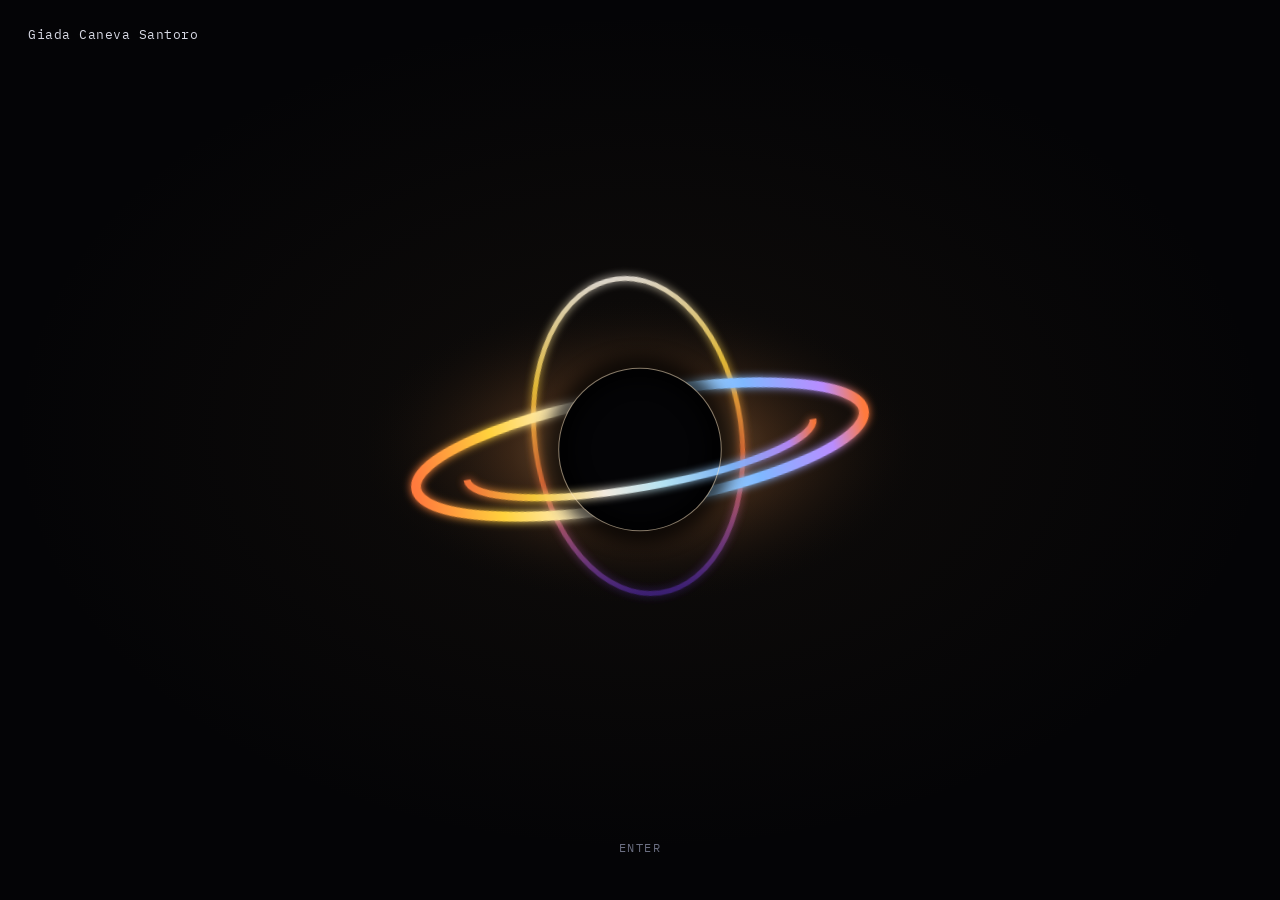
==== index.html @ 5d3ca738 "New hero landing page and explore page" ====
<!doctype html>
<html lang="en">
<head>
<meta charset="utf-8">
<meta name="viewport" content="width=device-width, initial-scale=1">
<title>Giada Caneva Santoro</title>
<meta name="description" content="Giada Caneva Santoro — postdoctoral researcher, Niels Bohr Institute. Black holes and gravitational waves.">
<link rel="stylesheet" href="https://fonts.googleapis.com/css2?family=Fraunces:ital,opsz,wght@0,9..144,380;0,9..144,560;1,9..144,420;1,9..144,500&family=IBM+Plex+Sans:wght@400;500;600&family=IBM+Plex+Mono:wght@400;500&display=swap">
<link rel="stylesheet" href="assets/hero.css">
</head>
<body>
<div class="hero-page">

  <a class="hero-name" href="about.html">Giada Caneva Santoro</a>

  <div class="hero-stage">
    <a class="hero-link" href="explore.html" aria-label="Enter the site">
      <svg viewBox="0 0 900 620" xmlns="http://www.w3.org/2000/svg">
        <defs>
          <linearGradient id="spec1" x1="0%" y1="0%" x2="100%" y2="0%">
            <stop offset="0%"  stop-color="#ff7a3d"/>
            <stop offset="18%" stop-color="#ffd23d"/>
            <stop offset="38%" stop-color="#fff7ea"/>
            <stop offset="55%" stop-color="#bdeeff"/>
            <stop offset="75%" stop-color="#7fb8ff"/>
            <stop offset="92%" stop-color="#b98cff"/>
            <stop offset="100%" stop-color="#ff7a3d"/>
          </linearGradient>
          <linearGradient id="spec2" x1="0%" y1="0%" x2="0%" y2="100%">
            <stop offset="0%"  stop-color="#fff7ea"/>
            <stop offset="30%" stop-color="#ffd23d"/>
            <stop offset="60%" stop-color="#ff7a3d"/>
            <stop offset="100%" stop-color="#7a3dff" stop-opacity="0.4"/>
          </linearGradient>
          <radialGradient id="haze" cx="50%" cy="50%" r="50%">
            <stop offset="0%" stop-color="#ffdca0" stop-opacity="0.55"/>
            <stop offset="45%" stop-color="#ff9a4d" stop-opacity="0.18"/>
            <stop offset="100%" stop-color="#000000" stop-opacity="0"/>
          </radialGradient>
          <filter id="glow" x="-100%" y="-100%" width="300%" height="300%">
            <feGaussianBlur stdDeviation="6" result="b1"/>
            <feMerge><feMergeNode in="b1"/><feMergeNode in="SourceGraphic"/></feMerge>
          </filter>
          <filter id="glowSoft" x="-100%" y="-100%" width="300%" height="300%">
            <feGaussianBlur stdDeviation="14"/>
          </filter>
        </defs>

        <ellipse cx="450" cy="310" rx="420" ry="230" fill="url(#haze)"/>

        <g class="hero-spin">
          <g transform="rotate(-8 450 310)">
            <ellipse cx="450" cy="290" rx="150" ry="230" fill="none"
              stroke="url(#spec2)" stroke-width="7" opacity="0.85" filter="url(#glow)"/>
          </g>
          <g transform="rotate(-10 450 310)">
            <ellipse cx="450" cy="310" rx="330" ry="80" fill="none"
              stroke="url(#spec1)" stroke-width="14" filter="url(#glow)"/>
          </g>
          <circle cx="450" cy="310" r="118" fill="#040406"/>
          <circle cx="450" cy="310" r="118" fill="none" stroke="#040406" stroke-width="30" filter="url(#glowSoft)" opacity="0.9"/>
          <g transform="rotate(-10 450 310)">
            <path d="M 195 310 A 255 55 0 0 0 705 310" fill="none"
              stroke="url(#spec1)" stroke-width="10" filter="url(#glow)" opacity="0.95"/>
          </g>
          <circle cx="450" cy="310" r="118" fill="none" stroke="#ffe9c7" stroke-width="1.5" opacity="0.5"/>
        </g>
      </svg>
    </a>
  </div>

  <p class="hero-hint">Enter</p>
</div>
</body>
</html>
---- assets/hero.css ----
/* ============================================================
   Hero / visual pages — landing (index.html) and explore.html
   Dark, full-bleed, minimal. Separate from assets/style.css,
   which still styles the text pages (about, research, publications, talks).
   ============================================================ */

@media (prefers-color-scheme: light){
  :root{ color-scheme: dark; }
}

*{ box-sizing:border-box; }
html,body{
  margin:0; height:100%; background:#040406; color:#eef0f6;
  font-family:"IBM Plex Sans", system-ui, sans-serif;
}

.hero-page{
  min-height:100vh; display:flex; flex-direction:column;
  background:
    radial-gradient(ellipse 900px 600px at 50% 48%, rgba(120,90,50,0.10), transparent 70%),
    #040406;
}

.hero-name{
  position:fixed; top:26px; left:28px; z-index:5;
  font-family:"IBM Plex Mono", monospace; font-size:13px; letter-spacing:.04em;
  color:#d7d9e4; text-decoration:none;
}
.hero-name:hover{ color:#ffd9a8; }

.hero-stage{
  flex:1; display:flex; align-items:center; justify-content:center;
  min-height:100vh; padding:40px 20px;
}
.hero-link{ display:block; line-height:0; }
.hero-link svg{ width:min(72vw, 620px); height:auto; }
.hero-spin{ transform-origin:450px 310px; animation:spin 90s linear infinite; }
@media (prefers-reduced-motion: reduce){ .hero-spin{ animation:none; } }
@keyframes spin{ to{ transform:rotate(360deg); } }

.hero-hint{
  position:absolute; bottom:34px; left:50%; transform:translateX(-50%);
  font-family:"IBM Plex Mono", monospace; font-size:11.5px; letter-spacing:.12em;
  text-transform:uppercase; color:#6b6f82;
}

/* ---- Explore page ---- */
.explore-page{ min-height:100vh; padding:100px 28px 60px; }
.explore-head{ max-width:720px; margin:0 auto 56px; text-align:center; }
.explore-eyebrow{
  font-family:"IBM Plex Mono", monospace; font-size:12px; letter-spacing:.1em;
  text-transform:uppercase; color:#8b90a6; margin:0 0 10px;
}
.explore-title{
  font-family:"Fraunces", Georgia, serif; font-weight:560; font-size:clamp(1.6rem,3.6vw,2.2rem);
  margin:0; color:#f2f3f8;
}

.tile-row{
  display:flex; flex-wrap:wrap; gap:28px; justify-content:center;
  max-width:1040px; margin:0 auto;
}
.tile{
  width:300px; padding:26px 22px 22px; border-radius:16px;
  background:rgba(255,255,255,0.02); border:1px solid rgba(255,255,255,0.07);
  text-decoration:none; color:#eef0f6; text-align:center;
  transition:border-color .2s ease, background .2s ease, transform .2s ease;
}
.tile:hover{ border-color:rgba(255,220,170,0.35); background:rgba(255,255,255,0.045); transform:translateY(-2px); }
.tile svg{ width:100%; height:auto; display:block; }
.tile-label{
  margin-top:14px; font-family:"IBM Plex Sans"; font-weight:600; font-size:15px;
}
.tile-sub{
  margin-top:4px; font-family:"IBM Plex Sans"; font-size:12.5px; color:#9297ab;
}

.explore-foot{
  max-width:1040px; margin:64px auto 0; padding-top:22px;
  border-top:1px solid rgba(255,255,255,0.08);
  display:flex; flex-wrap:wrap; gap:18px; justify-content:center;
  font-family:"IBM Plex Mono", monospace; font-size:12.5px;
}
.explore-foot a{ color:#9297ab; text-decoration:none; }
.explore-foot a:hover{ color:#ffd9a8; }

@media (max-width:520px){
  .hero-stage{ padding:24px 12px; }
}
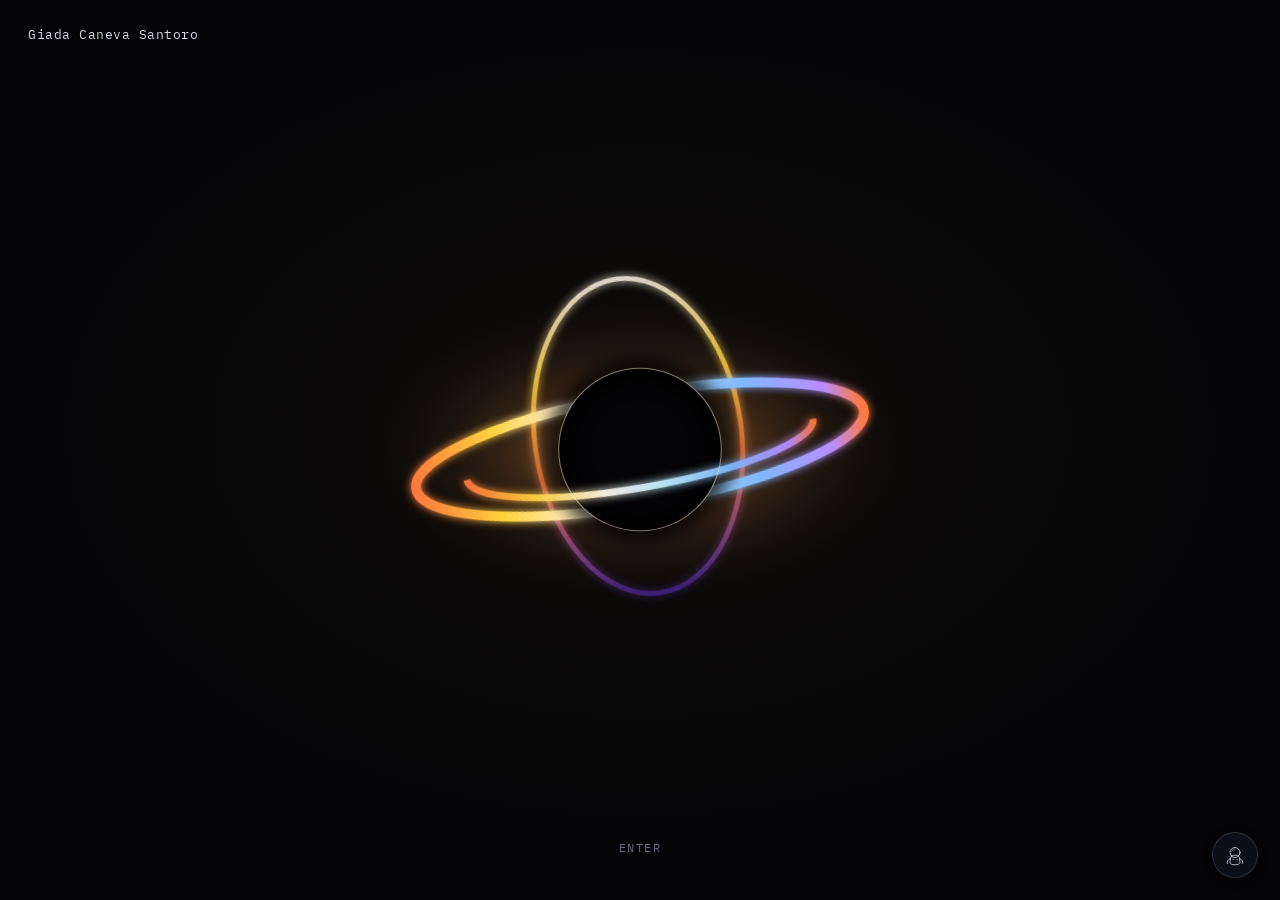
==== commit caf40af4: "secret link" ====
--- a/index.html
+++ b/index.html
@@ -6,7 +6,7 @@
 <title>Giada Caneva Santoro</title>
 <meta name="description" content="Giada Caneva Santoro — postdoctoral researcher, Niels Bohr Institute. Black holes and gravitational waves.">
 <link rel="stylesheet" href="https://fonts.googleapis.com/css2?family=Fraunces:ital,opsz,wght@0,9..144,380;0,9..144,560;1,9..144,420;1,9..144,500&family=IBM+Plex+Sans:wght@400;500;600&family=IBM+Plex+Mono:wght@400;500&display=swap">
-<link rel="stylesheet" href="assets/hero.css">
+<link rel="stylesheet" href="assets/hero.css?v=20261014">
 </head>
 <body>
 <div class="hero-page">
@@ -71,5 +71,62 @@
 
   <p class="hero-hint">Enter</p>
 </div>
+<div class="astro-widget" id="astro-widget">
+  <button type="button" class="astro-btn" id="astro-btn" aria-expanded="false" aria-label="Site visitors">
+    <svg class="astro-icon" viewBox="0 0 48 48" fill="none" stroke="currentColor" stroke-width="1.7" stroke-linecap="round" stroke-linejoin="round" aria-hidden="true">
+      <circle cx="24" cy="19" r="10"/>
+      <path d="M16.5,17 C18,13.5 20.5,12 24,12" opacity=".55"/>
+      <path d="M15,30 C15,26.5 19,24.5 24,24.5 C29,24.5 33,26.5 33,30 L34,39 C34,41.8 30,43.5 24,43.5 C18,43.5 14,41.8 14,39 Z"/>
+      <path d="M15,31 C10,33 7.5,37 8.5,41"/>
+      <path d="M33,31 C38,33 40.5,37 39.5,41"/>
+      <circle cx="20" cy="33" r="1.3" fill="currentColor" stroke="none" opacity=".8"/>
+      <circle cx="28" cy="33" r="1.3" fill="currentColor" stroke="none" opacity=".8"/>
+    </svg>
+  </button>
+  <div class="astro-panel" id="astro-panel" aria-hidden="true">
+    <p class="astro-count" id="astro-count" aria-live="polite">counting infalling astronauts&hellip;</p>
+    <a class="astro-link" href="https://giadacanevasantoro.goatcounter.com" target="_blank" rel="noopener">See where they're from &rarr;</a>
+  </div>
+</div>
+<script>
+(function(){
+  var btn = document.getElementById('astro-btn');
+  var panel = document.getElementById('astro-panel');
+  var countEl = document.getElementById('astro-count');
+  var open = false, loaded = false;
+
+  function setOpen(v){
+    open = v;
+    panel.classList.toggle('is-open', open);
+    panel.setAttribute('aria-hidden', open ? 'false' : 'true');
+    btn.setAttribute('aria-expanded', open ? 'true' : 'false');
+    if (open && !loaded) loadCount();
+  }
+  function loadCount(){
+    loaded = true;
+    fetch('https://giadacanevasantoro.goatcounter.com/counter/TOTAL.json')
+      .then(function(r){ if(!r.ok) throw new Error('bad'); return r.json(); })
+      .then(function(data){
+        var n = data && data.count;
+        countEl.innerHTML = n
+          ? '<span class="n">' + n + '</span> infalling astronauts have crossed the horizon'
+          : 'The counter is still waking up.';
+      })
+      .catch(function(){
+        countEl.textContent = 'The counter is still waking up — check back soon.';
+        loaded = false;
+      });
+  }
+  btn.addEventListener('click', function(e){ e.stopPropagation(); setOpen(!open); });
+  document.addEventListener('click', function(e){
+    if (open && !e.target.closest('#astro-widget')) setOpen(false);
+  });
+  document.addEventListener('keydown', function(e){
+    if (e.key === 'Escape' && open) setOpen(false);
+  });
+})();
+</script>
+<script data-goatcounter="https://giadacanevasantoro.goatcounter.com/count"
+        async src="//gc.zgo.at/count.js"></script>
 </body>
 </html>
--- a/assets/hero.css
+++ b/assets/hero.css
@@ -87,3 +87,229 @@
 @media (max-width:520px){
   .hero-stage{ padding:24px 12px; }
 }
+
+/* ---- About page: 3D light-cone career timeline ---- */
+.about-page{
+  min-height:100vh; padding:24px;
+  display:flex; align-items:center; justify-content:center;
+}
+.cone-stage{
+  position:relative; width:100%; max-width:900px; min-height:640px;
+  display:flex; align-items:center; justify-content:center;
+}
+.blob{ position:absolute; border-radius:50%; filter:blur(70px); pointer-events:none; }
+.blob-amber{ width:34vmin; height:34vmin; max-width:360px; max-height:360px; top:2%; right:12%; background:radial-gradient(circle, rgba(255,170,90,0.5), transparent 70%); }
+.blob-violet{ width:38vmin; height:38vmin; max-width:420px; max-height:420px; bottom:0%; left:14%; background:radial-gradient(circle, rgba(120,100,255,0.4), transparent 70%); }
+.blob-cyan{ width:24vmin; height:24vmin; max-width:260px; max-height:260px; top:34%; right:2%; background:radial-gradient(circle, rgba(100,220,220,0.3), transparent 70%); }
+
+.cone-wrap{ position:relative; width:min(86vw,420px); aspect-ratio:420/640; }
+.cone-wrap svg{ position:absolute; inset:0; width:100%; height:100%; overflow:visible; }
+.wmesh{ stroke:#bfe3ff; stroke-width:0.6; opacity:0.28; }
+.wrim{ stroke:#eaf4ff; stroke-width:1.4; opacity:0.7; }
+.waccent{ stroke:#8fd8ff; stroke-width:1.6; opacity:0.85; }
+
+.worldline{
+  position:absolute; left:50%; top:8%; bottom:5%; width:1px;
+  background:linear-gradient(180deg, transparent, rgba(255,255,255,0.35) 15%, rgba(255,255,255,0.5) 50%, rgba(255,255,255,0.35) 85%, transparent);
+}
+.pt{ position:absolute; display:flex; align-items:center; gap:10px; font-family:"IBM Plex Mono", monospace; color:#eef0f6; }
+.pt .dot{ width:7px; height:7px; border-radius:50%; background:#ffe9c7; box-shadow:0 0 10px 2px rgba(255,220,170,0.7); flex:none; }
+.pt .lbl{ font-size:12px; line-height:1.35; white-space:nowrap; }
+.pt .lbl b{ display:block; font-family:"IBM Plex Sans",sans-serif; font-weight:600; font-size:13px; }
+.pt-now{ top:51.5%; left:52%; transform:translate(0,-50%); }
+.pt-now .dot{ width:10px; height:10px; background:#fff; box-shadow:0 0 16px 4px rgba(255,255,255,0.85); }
+.pt-phd{ top:64.1%; right:52%; left:auto; transform:translate(0,-50%); flex-direction:row-reverse; }
+.pt-phd .lbl{ text-align:right; }
+.pt-master{ top:76.6%; left:52%; transform:translate(0,-50%); }
+.pt-bsc{ top:89.1%; right:52%; left:auto; transform:translate(0,-50%); flex-direction:row-reverse; }
+.pt-bsc .lbl{ text-align:right; }
+
+.about-links{
+  position:fixed; bottom:30px; left:50%; transform:translateX(-50%);
+  display:flex; flex-wrap:wrap; gap:10px; justify-content:center; max-width:90vw;
+}
+.about-links a{
+  font-family:"IBM Plex Mono", monospace; font-size:12.5px; color:#c7cad6;
+  border:1px solid rgba(255,255,255,0.14); border-radius:999px; padding:6px 13px; text-decoration:none;
+}
+.about-links a:hover{ color:#ffd9a8; border-color:rgba(255,217,168,0.4); }
+
+@media (max-width:560px){
+  .cone-stage{ min-height:560px; }
+  .pt .lbl{ font-size:10.5px; white-space:normal; max-width:150px; line-height:1.35; }
+  .pt .lbl b{ font-size:12px; }
+  .pt-now .lbl{ max-width:168px; }
+}
+
+
+.about-nav-links{
+  position:fixed; top:26px; right:28px; z-index:5;
+  display:flex; gap:18px;
+  font-family:"IBM Plex Mono", monospace; font-size:12.5px; letter-spacing:.02em;
+}
+.about-nav-links a{ color:#9297ab; text-decoration:none; }
+.about-nav-links a:hover{ color:#ffd9a8; }
+@media (max-width:520px){
+  .about-nav-links{ display:none; }
+}
+
+/* ---- Inside the Horizon (hidden interests page) ---- */
+.sr-only{
+  position:absolute; width:1px; height:1px; padding:0; margin:-1px;
+  overflow:hidden; clip:rect(0,0,0,0); white-space:nowrap; border:0;
+}
+.horizon-stage{
+  flex:1; min-height:100vh; width:100%;
+  display:flex; flex-direction:column; align-items:center; justify-content:center;
+  gap:30px; padding:110px 24px 60px;
+}
+.horizon-eyebrow{
+  margin:0; font-family:"IBM Plex Mono", monospace; font-size:12px; letter-spacing:.14em;
+  text-transform:uppercase; color:#666c82;
+}
+.horizon-caption{
+  min-height:1.4em; margin:0; max-width:440px; text-align:center;
+  font-family:"IBM Plex Mono", monospace; font-size:13px; letter-spacing:.01em;
+  color:#c7cad6; opacity:0; transform:translateY(4px);
+  transition:opacity .3s ease, transform .3s ease;
+}
+.horizon-caption.is-visible{ opacity:1; transform:translateY(0); }
+
+/* ---- Rotating topic cube + blob (Inside the Horizon) ---- */
+:root{ --cube-size:220px; }
+.cube-scene{
+  position:relative; width:var(--cube-size); height:var(--cube-size);
+  margin:10px 0 6px; transition:opacity .35s ease, transform .35s ease;
+}
+.cube-scene.is-hidden{ opacity:0; transform:scale(.92); pointer-events:none; position:absolute; }
+
+.horizon-blob{
+  position:absolute; inset:-42%; z-index:0; pointer-events:none; opacity:.85;
+  animation: hz-blob-pulse 10s ease-in-out infinite, hz-blob-hue 20s linear infinite;
+}
+.blob-svg{ width:100%; height:100%; overflow:visible; }
+@keyframes hz-blob-pulse{ 0%,100%{ transform:scale(1) rotate(0deg); } 50%{ transform:scale(1.08) rotate(6deg); } }
+@keyframes hz-blob-hue{ from{ filter:hue-rotate(0deg); } to{ filter:hue-rotate(360deg); } }
+
+.cube-perspective{
+  position:relative; z-index:1; width:100%; height:100%;
+  perspective:900px;
+}
+.cube{
+  position:relative; width:100%; height:100%; transform-style:preserve-3d;
+  animation:hz-cube-spin 24s linear infinite;
+}
+.cube:hover{ animation-play-state:paused; }
+@keyframes hz-cube-spin{
+  from{ transform:rotateX(-16deg) rotateY(0deg); }
+  to{   transform:rotateX(-16deg) rotateY(360deg); }
+}
+.cube-face{
+  position:absolute; inset:0; width:100%; height:100%;
+  display:flex; flex-direction:column; align-items:center; justify-content:center; gap:8px;
+  border:1px solid rgba(223,230,242,0.32); background:rgba(255,255,255,0.02);
+  color:#dfe6f2; font:inherit; cursor:default;
+}
+button.cube-face{ cursor:pointer; -webkit-tap-highlight-color:transparent; }
+button.cube-face:hover, button.cube-face:focus-visible{
+  background:rgba(255,255,255,0.05); border-color:rgba(255,217,168,0.4); outline:none;
+}
+.face-icon{ width:34px; height:34px; overflow:visible; }
+.face-label{
+  font-family:"IBM Plex Mono", monospace; font-size:11px; letter-spacing:.06em;
+  text-transform:uppercase; color:#9297ab;
+}
+.face-front { transform: translateZ(calc(var(--cube-size) / 2)); }
+.face-back  { transform: rotateY(180deg) translateZ(calc(var(--cube-size) / 2)); }
+.face-right { transform: rotateY(90deg) translateZ(calc(var(--cube-size) / 2)); }
+.face-left  { transform: rotateY(-90deg) translateZ(calc(var(--cube-size) / 2)); }
+.face-top   { transform: rotateX(90deg) translateZ(calc(var(--cube-size) / 2)); }
+.face-bottom{ transform: rotateX(-90deg) translateZ(calc(var(--cube-size) / 2)); }
+
+@media (prefers-reduced-motion: reduce){
+  .cube{ animation:none; transform:rotateX(-16deg) rotateY(-28deg); }
+  .horizon-blob{ animation:none; }
+}
+@media (max-width:520px){
+  :root{ --cube-size:170px; }
+}
+
+/* ---- Layers-of-spacetime reveal (music face) ---- */
+.layers-scene{
+  position:relative; width:min(94vw,520px); aspect-ratio:480/340;
+  color:#c7cad6; opacity:0; pointer-events:none;
+  transition:opacity .35s ease;
+}
+.layers-scene.is-open{ opacity:1; pointer-events:auto; }
+.layers-svg{ position:absolute; inset:0; width:100%; height:100%; overflow:visible; }
+.layers-close{
+  position:absolute; top:-2px; left:0; z-index:2;
+  background:none; border:none; padding:6px 0; cursor:pointer;
+  font-family:"IBM Plex Mono", monospace; font-size:12.5px; color:#9297ab;
+}
+.layers-close:hover{ color:#ffd9a8; }
+
+.box-edge{ stroke-dasharray:1; stroke-dashoffset:1; opacity:.55; transition:stroke-dashoffset .8s ease; }
+.layers-scene.is-open .box-edge{ stroke-dashoffset:0; }
+
+.layer{ opacity:0; transition:opacity .5s ease; }
+.layers-scene.is-open .layer{ opacity:1; }
+.layer-line{ stroke-linecap:round; }
+.layers-scene.is-open .layer{ animation:hz-vibrate 2.8s ease-in-out infinite; }
+
+@keyframes hz-vibrate{
+  0%,100%{ transform:translateY(0) scaleX(1); }
+  50%{ transform:translateY(-1.6px) scaleX(1.01); }
+}
+
+.layer-label{
+  position:absolute; text-align:left; transform:translate(4px,-50%);
+  font-family:"IBM Plex Mono", monospace; font-size:11.5px; line-height:1.35; color:#dfe6f2;
+  opacity:0; transition:opacity .45s ease;
+}
+.layer-label b{ display:block; font-family:"IBM Plex Sans", sans-serif; font-weight:600; font-size:12.5px; color:#f2f3f8; }
+.layers-scene.is-open .layer-label{ opacity:1; }
+.ly-1{ left:70.8%; top:70.6%; transition-delay:.5s; }
+.ly-2{ left:70.8%; top:55.9%; transition-delay:.68s; }
+.ly-3{ left:70.8%; top:41.2%; transition-delay:.86s; }
+.ly-4{ left:70.8%; top:26.5%; transition-delay:1.04s; }
+
+@media (prefers-reduced-motion: reduce){
+  .layers-scene, .box-edge, .layer, .layer-label{ transition:none !important; animation:none !important; }
+  .layers-scene.is-open .box-edge{ stroke-dashoffset:0; }
+  .layers-scene.is-open .layer, .layers-scene.is-open .layer-label{ opacity:1; }
+}
+@media (max-width:560px){
+  .layer-label{ font-size:10px; }
+  .layer-label b{ font-size:11px; }
+}
+
+
+/* ---- Infalling-astronaut visitor widget ---- */
+.astro-widget{ position:fixed; right:22px; bottom:22px; z-index:40; font-family:"IBM Plex Mono", monospace; }
+.astro-btn{
+  width:46px; height:46px; border-radius:50%; cursor:pointer; padding:0;
+  display:flex; align-items:center; justify-content:center;
+  background:#0c0f18; border:1px solid rgba(255,255,255,0.14); color:#c7cadb;
+  box-shadow:0 2px 10px rgba(0,0,0,0.35);
+  transition:color .15s ease, border-color .15s ease, box-shadow .2s ease;
+}
+.astro-btn:hover, .astro-btn:focus-visible{
+  color:#ffd9a8; border-color:rgba(255,217,168,0.5); box-shadow:0 0 0 4px rgba(255,217,168,0.12);
+}
+.astro-icon{ width:24px; height:24px; animation:astro-float 4.5s ease-in-out infinite; }
+@keyframes astro-float{ 0%,100%{ transform:translateY(0) rotate(0deg); } 50%{ transform:translateY(-3px) rotate(-4deg); } }
+.astro-panel{
+  position:absolute; right:0; bottom:58px; width:220px;
+  background:#0c0f18; border:1px solid rgba(255,255,255,0.14); border-radius:12px;
+  padding:14px 16px; box-shadow:0 10px 30px rgba(0,0,0,0.5);
+  opacity:0; transform:translateY(6px) scale(.98); pointer-events:none;
+  transition:opacity .15s ease, transform .15s ease;
+}
+.astro-panel.is-open{ opacity:1; transform:translateY(0) scale(1); pointer-events:auto; }
+.astro-count{ margin:0 0 8px; font-size:12.5px; line-height:1.5; color:#c7cadb; }
+.astro-count .n{ color:#ffd9a8; font-weight:600; }
+.astro-link{ font-size:12px; color:#c7cadb; text-decoration:none; }
+.astro-link:hover{ color:#ffd9a8; }
+@media (prefers-reduced-motion: reduce){ .astro-icon{ animation:none; } }
+@media (max-width:480px){ .astro-widget{ right:14px; bottom:14px; } .astro-btn{ width:42px; height:42px; } }
